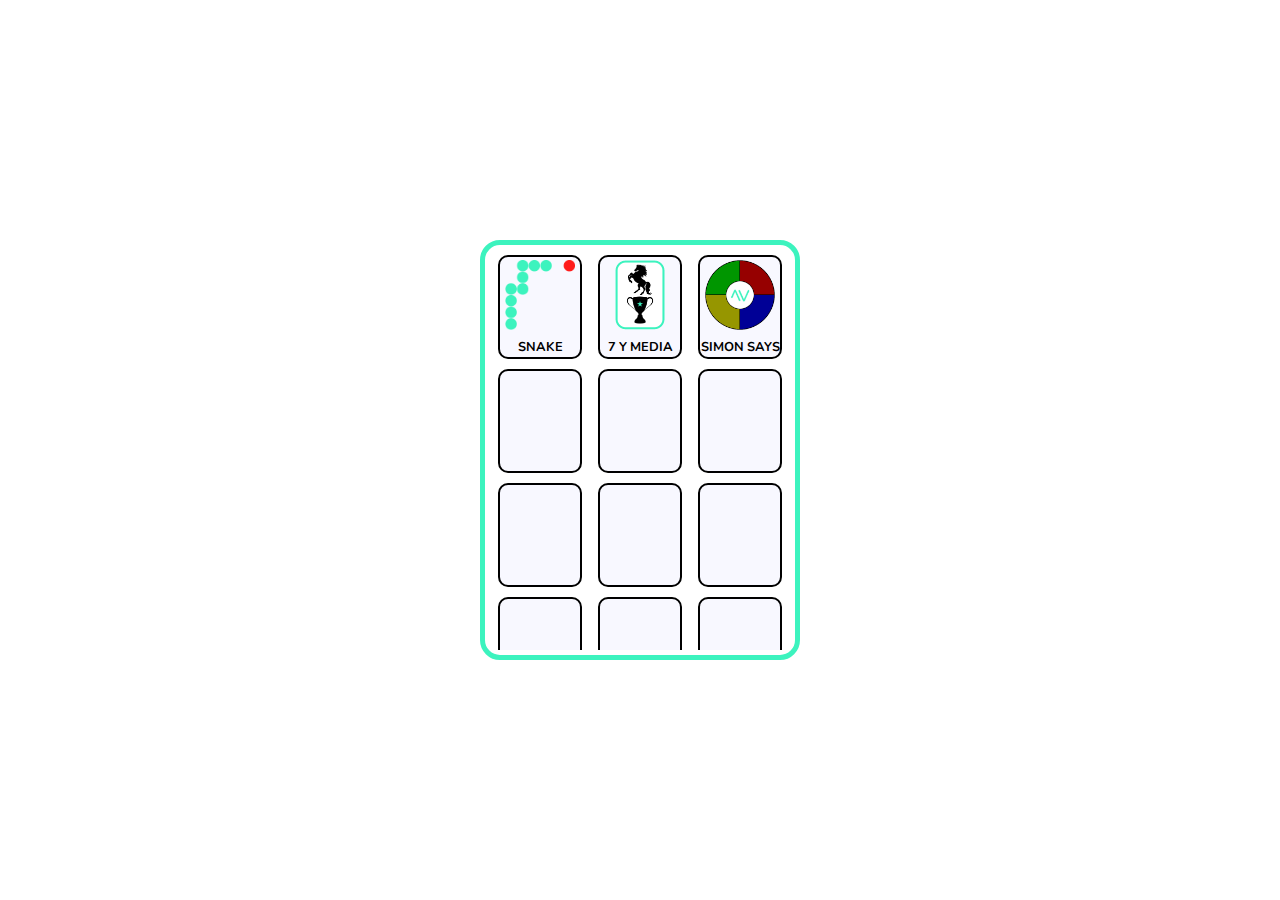
==== index.html @ ae20324b "First commit" ====
<!DOCTYPE html>
<html lang="es">
<head>
    <meta charset="UTF-8">
    <meta http-equiv="X-UA-Compatible" content="IE=edge">
    <meta name="viewport" content="width=device-width, initial-scale=1.0">
    <link rel="stylesheet" href="css/normalize.css">
    <link rel="stylesheet" href="css/style.css">
    <script src="js/main.js"></script>
    <title>Games</title>
</head>
<body>
    <noscript>
        <h1>Ésta página requiere el uso de JavaScript para su correcto funcionamiento</h1>
    </noscript>
    <div class="game">
        <div class="game-list">
            <a href="games/snake/index.html" class="card-game">
                <div>
                    <img src="img/logo_games/snake_logo.png" alt="logo_simon_says">
                </div>
                <div>Snake</div>
            </a>
            <a href="games/seven_and_a_half/index.html" class="card-game">
                <div>
                    <img src="img/logo_games/seven_and_a_half_logo.png" alt="logo_simon_says">
                </div>
                <div>7 y media</div>
            </a>
            <a href="games/simon_says/index.html" class="card-game">
                <div>
                    <img src="img/logo_games/simon_says_logo.png" alt="logo_simon_says">
                </div>
                <div>Simon says</div>
            </a>


            <a href="#" class="card-game">
                <div></div>
                <div></div>
            </a>
            <a href="#" class="card-game">
                <div></div>
                <div></div>
            </a>
            <a href="#" class="card-game">
                <div></div>
                <div></div>
            </a>
            <a href="#" class="card-game">
                <div></div>
                <div></div>
            </a>
            <a href="#" class="card-game">
                <div></div>
                <div></div>
            </a>
            <a href="#" class="card-game">
                <div></div>
                <div></div>
            </a>
            <a href="#" class="card-game">
                <div></div>
                <div></div>
            </a>
            <a href="#" class="card-game">
                <div></div>
                <div></div>
            </a>
            <a href="#" class="card-game">
                <div></div>
                <div></div>
            </a>
            <a href="#" class="card-game">
                <div></div>
                <div></div>
            </a>
            <a href="#" class="card-game">
                <div></div>
                <div></div>
            </a>
            
        </div>
    </div>
</body>
</html>
---- css/style.css ----
@import url('https://fonts.googleapis.com/css2?family=Nunito&display=swap');

:root {
    --color_clavit: #3CF3BE;
    --color_clavit_transparent: #3cf3bf44;
}

* {
    font-family: 'Nunito';
}

body {
    align-items: center;
    display: flex;
    height: 100vh;
    justify-content: center;
    margin: 0;
}

.bold {
    font-weight: bold;
}

#box_message {
    align-items: center;
    display: flex;
    *display: none;
    flex-flow: column;
    height: 400px;
    justify-content: center;
    position: absolute;
    row-gap: 15px;
    width: 300px;
    z-index: 1;
}

.message {
    align-items: center;
    background-color: rgba(255, 255, 255, 0.8);
    border: 3px solid var(--color_clavit);
    border-radius: 15px;
    display: flex;
    flex-flow: column;
    font-weight: bold;
    height: 49%;
    justify-content: center;
    row-gap: 15px;
    width: 75%;
}

.message:active {
    background-color: rgba(255, 255, 255, 0.3);
    border-color: transparent;
    color: transparent;
}

/* GAME */

.game {
    border: 5px solid var(--color_clavit);
    border-radius: 20px;
    padding: 5px;
    height: 400px;
    width: 300px;
}

.game-list {
    align-items: flex-start;
    *background-color: grey;
    column-gap: 10px;
    display: flex;
    flex-wrap: wrap;
    justify-content: space-around;
    max-height: 390px;
    overflow-y: auto;
    padding: 5px;
    row-gap: 10px;
    scrollbar-width: none;
}

::-webkit-scrollbar {
    display: none;
}

a.card-game {
    align-items: center;
    background-color: ghostwhite;
    border: 2px solid black;
    border-radius: 10px;
    color: black;
    font-size: 0.8rem;
    font-weight: bold;
    display: grid;
    grid-template-rows: 80px 20px;
    height: 100px;
    justify-content: center;
    text-align: center;
    text-decoration: none;
    text-transform: uppercase;
    width: 80px;
}

a.card-game:focus {
    animation: card_select 0.5s;
}

.card-game img {
    height: 70px;
}

/* INFO */

.info {
    border-bottom: 2px solid black;
    margin-bottom: 2px;
    height: 18%;
}

.score_info {
    align-items: center;
    display: flex;
    height: 100%;
    justify-content: space-between;
    padding: 0 6px;
}

.box_score {
    align-items: center;
    display: flex;
    justify-content: space-between;
    width: 35%;
}

#score_bank, #score_player {
    text-align: right;
    width: 22%;
}

.buttons {
    align-items: center;
    column-gap: 40px;
    display: flex;
    justify-content: center;
}

div.buttons button {
    background-position: center;
    background-repeat: no-repeat;
    background-size: 120%;
    border: 2px solid black;
    border-radius: 50%;
    height: 50px;
    padding: 0;
    width: 50px;
}

#stop {
    border: 2px solid rgb(205,0,0);
    background-image: url(../img/buttons_icon/stop.png);
}

#add {
    border: 2px solid var(--color_clavit);
    background-image: url(../img/buttons_icon/add.png);
}

#stop, #add:hover {
    cursor: pointer;
}

#stop:focus, #add:focus {
    outline: none;
}

#stop:active, #add:active {
    animation: brightness 1s;
}

@keyframes brightness {
    from {filter: brightness(1);}
    to {filter: brightness(1.2);}
}

@keyframes card_select {
    from {
        box-shadow: var(--color_clavit) 0 0 0 0;
        transform: scale(1);
    }
    to {
        box-shadow: var(--color_clavit) 0 0 6px 1px;
        /* box-shadow: var(--color_clavit) 0 0 2px 2px; */
        transform: scale(1.05);
    }
}

.hidden {
    display: none;
}

/* BOARDGAME */

.render_boardgame {
    align-items: center;
    display: flex;
    height: 90%;
    justify-content: center;
}

#boardgame {
    height: 360px;
    width: 300px;
}
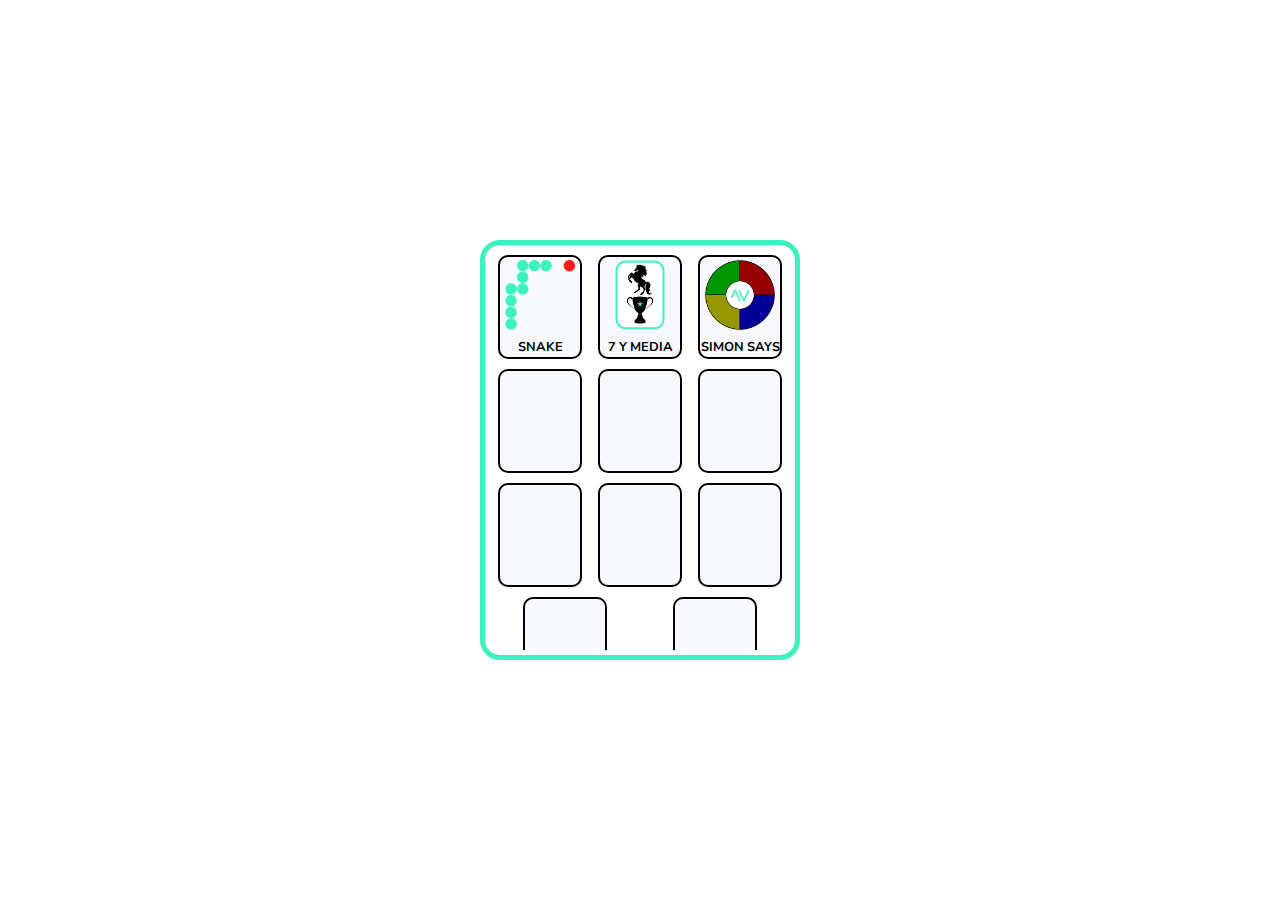
==== commit e74939c4: "First commit into dev branch" ====
--- a/index.html
+++ b/index.html
@@ -67,19 +67,6 @@
                 <div></div>
                 <div></div>
             </a>
-            <a href="#" class="card-game">
-                <div></div>
-                <div></div>
-            </a>
-            <a href="#" class="card-game">
-                <div></div>
-                <div></div>
-            </a>
-            <a href="#" class="card-game">
-                <div></div>
-                <div></div>
-            </a>
-            
         </div>
     </div>
 </body>
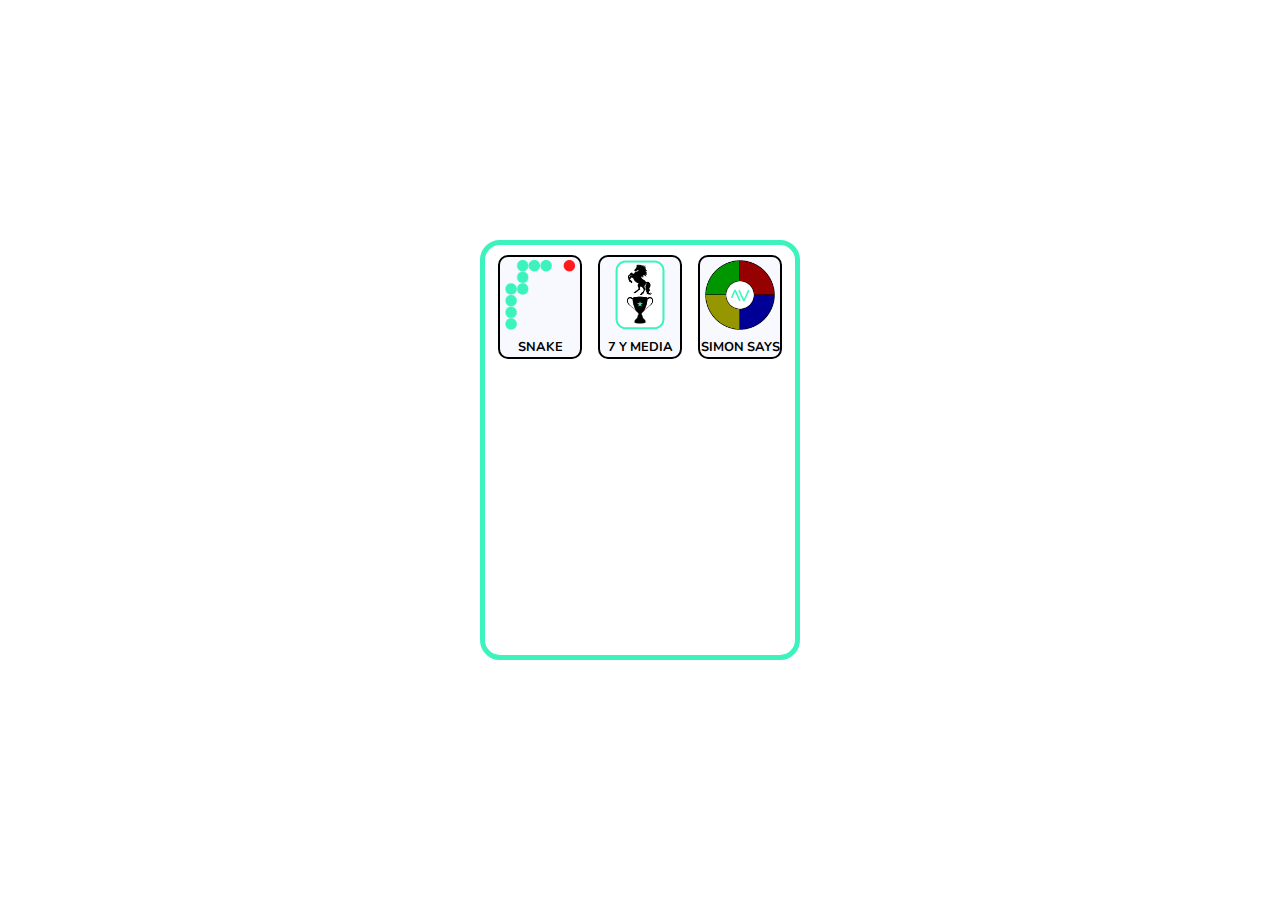
==== commit e5bc5023: "Added dinamic game-list creation" ====
--- a/index.html
+++ b/index.html
@@ -15,15 +15,15 @@
     </noscript>
     <div class="game">
         <div class="game-list">
-            <a href="games/snake/index.html" class="card-game">
+            <!-- <a href="games/snake/index.html" class="card-game">
                 <div>
-                    <img src="img/logo_games/snake_logo.png" alt="logo_simon_says">
+                    <img src="img/logo_games/snake_logo.png" alt="logo_snake">
                 </div>
                 <div>Snake</div>
             </a>
             <a href="games/seven_and_a_half/index.html" class="card-game">
                 <div>
-                    <img src="img/logo_games/seven_and_a_half_logo.png" alt="logo_simon_says">
+                    <img src="img/logo_games/seven_and_a_half_logo.png" alt="logo_seven_and_a_half">
                 </div>
                 <div>7 y media</div>
             </a>
@@ -66,7 +66,7 @@
             <a href="#" class="card-game">
                 <div></div>
                 <div></div>
-            </a>
+            </a> -->
         </div>
     </div>
 </body>
--- a/css/style.css
+++ b/css/style.css
@@ -7,6 +7,7 @@
 
 * {
     font-family: 'Nunito';
+    -webkit-tap-highlight-color: transparent;
 }
 
 body {
@@ -64,7 +65,21 @@
     width: 300px;
 }
 
+/* GAME LIST "MENU" */
 .game-list {
+    align-items: flex-start;
+    *background-color: grey;
+    column-gap: 10px;
+    display: flex;
+    flex-wrap: wrap;
+    justify-content: space-around;
+    height: 400px;
+    overflow-y: auto;
+    padding: 0 5px;
+    scrollbar-width: none;
+}
+
+/* .game-list {
     align-items: flex-start;
     *background-color: grey;
     column-gap: 10px;
@@ -76,7 +91,7 @@
     padding: 5px;
     row-gap: 10px;
     scrollbar-width: none;
-}
+} */
 
 ::-webkit-scrollbar {
     display: none;
@@ -94,6 +109,7 @@
     grid-template-rows: 80px 20px;
     height: 100px;
     justify-content: center;
+    margin: 5px 0;  /* 5px */
     text-align: center;
     text-decoration: none;
     text-transform: uppercase;
@@ -101,7 +117,13 @@
 }
 
 a.card-game:focus {
-    animation: card_select 0.5s;
+    -webkit-animation-name: card_select;
+    -webkit-animation-duration: 0.5s;
+    -webkit-animation-fill-mode: forwards;
+    animation-name: card_select;
+    animation-duration: 0.5s;
+    animation-fill-mode: forwards;
+    /* animation: card_select 0.5s forwards; */
 }
 
 .card-game img {
@@ -113,14 +135,14 @@
 .info {
     border-bottom: 2px solid black;
     margin-bottom: 2px;
-    height: 18%;
+    height: 10%;
 }
 
 .score_info {
     align-items: center;
+    column-gap: 10px;
     display: flex;
     height: 100%;
-    justify-content: space-between;
     padding: 0 6px;
 }
 
@@ -131,7 +153,7 @@
     width: 35%;
 }
 
-#score_bank, #score_player {
+#score, #score_bank, #score_player {
     text-align: right;
     width: 22%;
 }
@@ -181,6 +203,17 @@
     to {filter: brightness(1.2);}
 }
 
+@-webkit-keyframes card_select {
+    from {
+        box-shadow: var(--color_clavit) 0 0 0 0;
+        -webkit-transform: scale(1);
+    }
+    to {
+        box-shadow: var(--color_clavit) 0 0 6px 1px;
+        -webkit-transform: scale(1.05);
+    }
+}
+
 @keyframes card_select {
     from {
         box-shadow: var(--color_clavit) 0 0 0 0;
@@ -188,13 +221,21 @@
     }
     to {
         box-shadow: var(--color_clavit) 0 0 6px 1px;
-        /* box-shadow: var(--color_clavit) 0 0 2px 2px; */
         transform: scale(1.05);
     }
 }
 
 .hidden {
     display: none;
+}
+
+.back {
+    background-image: url(../img/back_icon.svg);
+    background-position: center;
+    background-repeat: no-repeat;
+    background-size: contain;
+    height: 25px;
+    width: 25px;
 }
 
 /* BOARDGAME */
@@ -209,4 +250,11 @@
 #boardgame {
     height: 360px;
     width: 300px;
+}
+
+.boardgame-simon {
+    height: 90%;
+    display: flex;
+    align-items: center;
+    justify-content: center;
 }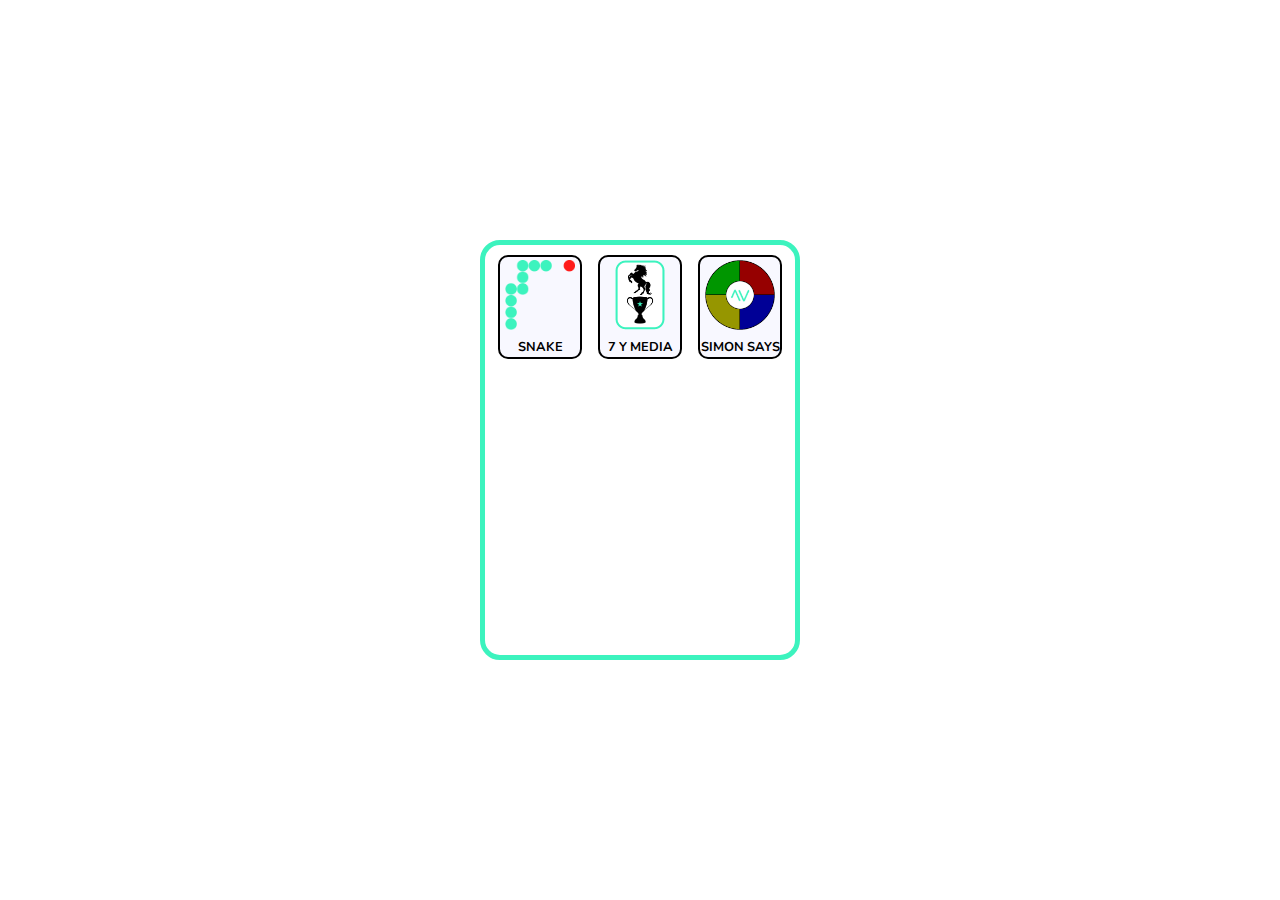
==== commit 35e97130: "Updated index" ====
--- a/index.html
+++ b/index.html
@@ -6,6 +6,7 @@
     <meta name="viewport" content="width=device-width, initial-scale=1.0">
     <link rel="stylesheet" href="css/normalize.css">
     <link rel="stylesheet" href="css/style.css">
+    <script src="js/constants.js"></script>
     <script src="js/main.js"></script>
     <title>Games</title>
 </head>
@@ -14,60 +15,7 @@
         <h1>Ésta página requiere el uso de JavaScript para su correcto funcionamiento</h1>
     </noscript>
     <div class="game">
-        <div class="game-list">
-            <!-- <a href="games/snake/index.html" class="card-game">
-                <div>
-                    <img src="img/logo_games/snake_logo.png" alt="logo_snake">
-                </div>
-                <div>Snake</div>
-            </a>
-            <a href="games/seven_and_a_half/index.html" class="card-game">
-                <div>
-                    <img src="img/logo_games/seven_and_a_half_logo.png" alt="logo_seven_and_a_half">
-                </div>
-                <div>7 y media</div>
-            </a>
-            <a href="games/simon_says/index.html" class="card-game">
-                <div>
-                    <img src="img/logo_games/simon_says_logo.png" alt="logo_simon_says">
-                </div>
-                <div>Simon says</div>
-            </a>
-
-
-            <a href="#" class="card-game">
-                <div></div>
-                <div></div>
-            </a>
-            <a href="#" class="card-game">
-                <div></div>
-                <div></div>
-            </a>
-            <a href="#" class="card-game">
-                <div></div>
-                <div></div>
-            </a>
-            <a href="#" class="card-game">
-                <div></div>
-                <div></div>
-            </a>
-            <a href="#" class="card-game">
-                <div></div>
-                <div></div>
-            </a>
-            <a href="#" class="card-game">
-                <div></div>
-                <div></div>
-            </a>
-            <a href="#" class="card-game">
-                <div></div>
-                <div></div>
-            </a>
-            <a href="#" class="card-game">
-                <div></div>
-                <div></div>
-            </a> -->
-        </div>
+        <div class="game-list"></div>
     </div>
 </body>
 </html>--- a/css/style.css
+++ b/css/style.css
@@ -257,4 +257,6 @@
     display: flex;
     align-items: center;
     justify-content: center;
-}+}
+
+html, body {margin: 0; height: 100%; overflow: hidden}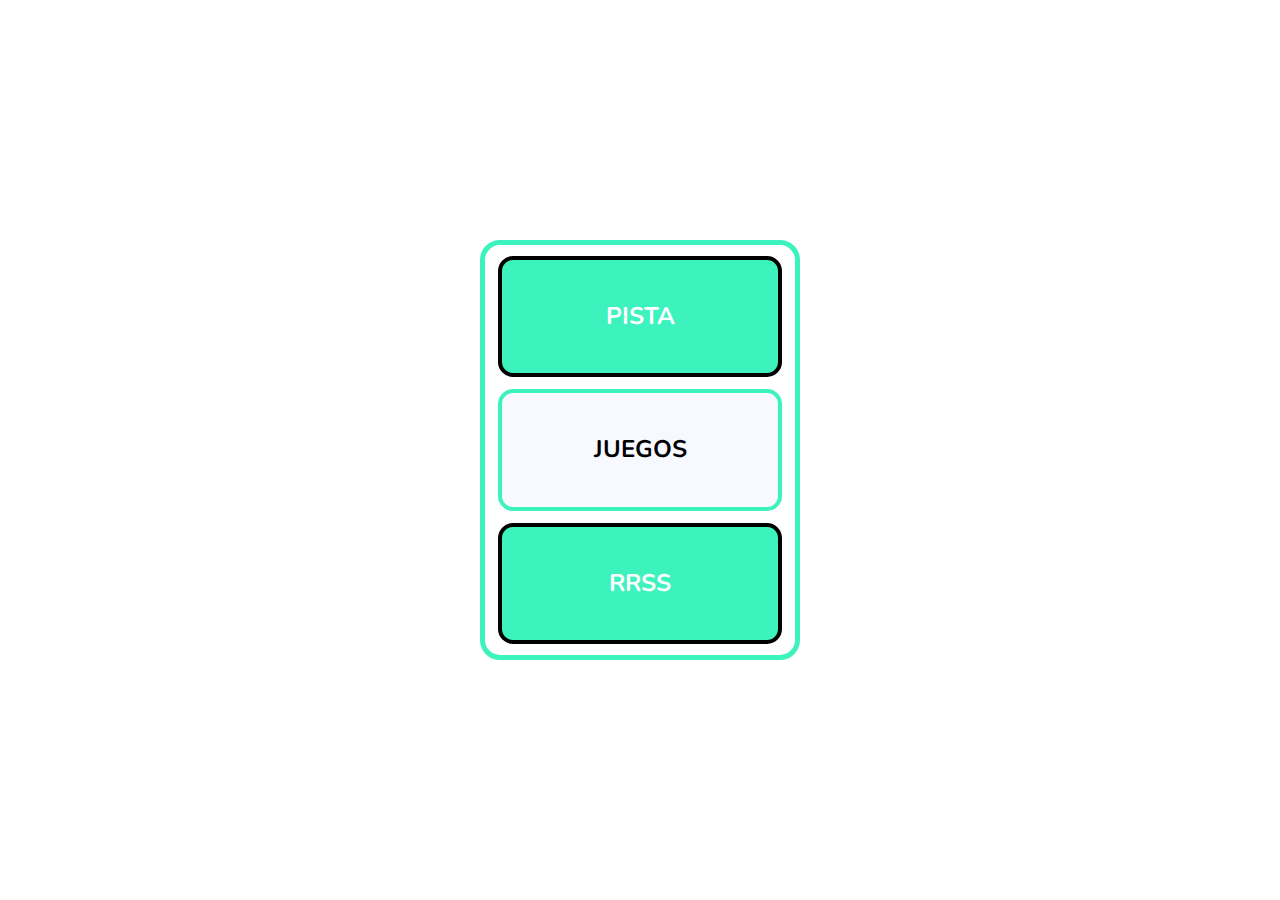
==== commit 785ac3ad: "Updated main menu" ====
--- a/index.html
+++ b/index.html
@@ -6,16 +6,16 @@
     <meta name="viewport" content="width=device-width, initial-scale=1.0">
     <link rel="stylesheet" href="css/normalize.css">
     <link rel="stylesheet" href="css/style.css">
-    <script src="js/constants.js"></script>
-    <script src="js/main.js"></script>
-    <title>Games</title>
+    <title>Menu</title>
 </head>
 <body>
     <noscript>
         <h1>Ésta página requiere el uso de JavaScript para su correcto funcionamiento</h1>
     </noscript>
-    <div class="game">
-        <div class="game-list"></div>
+    <div class="menu">
+        <a href="./clue/index.html" class="main_menu-option">PISTA</a>
+        <a href="./menu_games/index.html" class="main_menu-option">JUEGOS</a>
+        <a href="./rrss/index.html" class="main_menu-option">RRSS</a>
     </div>
 </body>
 </html>--- a/css/style.css
+++ b/css/style.css
@@ -22,10 +22,9 @@
     font-weight: bold;
 }
 
-#box_message {
-    align-items: center;
-    display: flex;
-    *display: none;
+.box_message {
+    align-items: center;
+    display: flex;
     flex-flow: column;
     height: 400px;
     justify-content: center;
@@ -35,6 +34,10 @@
     z-index: 1;
 }
 
+.box_message_hidden {
+    display: none;
+}
+
 .message {
     align-items: center;
     background-color: rgba(255, 255, 255, 0.8);
@@ -55,9 +58,35 @@
     color: transparent;
 }
 
-/* GAME */
-
-.game {
+/* MENU */
+.main_menu-option{
+    align-items: center;
+    border-radius: 15px;
+    display: flex;
+    font-weight: bold;
+    font-size: 1.5rem;
+    height: 85%;
+    justify-content: center;
+    text-decoration: none;
+    width: 92%;
+}
+.main_menu-option:nth-child(odd) {
+    background-color: var(--color_clavit);
+    border: 4px solid black;
+    color: white;
+    /* border: 4px solid lightgrey;
+    color: ghostwhite; */
+}
+.main_menu-option:nth-child(even) {
+    background-color: ghostwhite;
+    border: 4px solid var(--color_clavit);
+    color: black;
+    /* border: 4px solid var(--color_clavit);
+    color: var(--color_clavit); */
+}
+
+/* GAME & MENU */
+.menu, .game {
     border: 5px solid var(--color_clavit);
     border-radius: 20px;
     padding: 5px;
@@ -65,33 +94,25 @@
     width: 300px;
 }
 
-/* GAME LIST "MENU" */
-.game-list {
+.menu {
+    align-items: center;
+    display: grid;
+    grid-template-rows: repeat(3,1fr);
+    justify-items: center;
+}
+
+/* GAME LIST "GAMES MENU" & INFO PANEL */
+.info-panel, .game-list {
     align-items: flex-start;
-    *background-color: grey;
     column-gap: 10px;
     display: flex;
     flex-wrap: wrap;
-    justify-content: space-around;
-    height: 400px;
+    justify-content: space-between;
+    height: 90%;
     overflow-y: auto;
     padding: 0 5px;
     scrollbar-width: none;
 }
-
-/* .game-list {
-    align-items: flex-start;
-    *background-color: grey;
-    column-gap: 10px;
-    display: flex;
-    flex-wrap: wrap;
-    justify-content: space-around;
-    max-height: 390px;
-    overflow-y: auto;
-    padding: 5px;
-    row-gap: 10px;
-    scrollbar-width: none;
-} */
 
 ::-webkit-scrollbar {
     display: none;
@@ -103,7 +124,7 @@
     border: 2px solid black;
     border-radius: 10px;
     color: black;
-    font-size: 0.8rem;
+    font-size: 0.75rem;
     font-weight: bold;
     display: grid;
     grid-template-rows: 80px 20px;
@@ -123,7 +144,6 @@
     animation-name: card_select;
     animation-duration: 0.5s;
     animation-fill-mode: forwards;
-    /* animation: card_select 0.5s forwards; */
 }
 
 .card-game img {
@@ -132,10 +152,18 @@
 
 /* INFO */
 
-.info {
+.upper-panel, .info {
     border-bottom: 2px solid black;
     margin-bottom: 2px;
     height: 10%;
+}
+
+.upper-panel {
+    align-items: center;
+    display: grid;
+    font-weight: bold;
+    grid-template-columns: repeat(3,1fr);
+    text-align: center;
 }
 
 .score_info {
@@ -230,7 +258,7 @@
 }
 
 .back {
-    background-image: url(../img/back_icon.svg);
+    background-image: url(../menu_games/img/back_icon.svg);
     background-position: center;
     background-repeat: no-repeat;
     background-size: contain;
